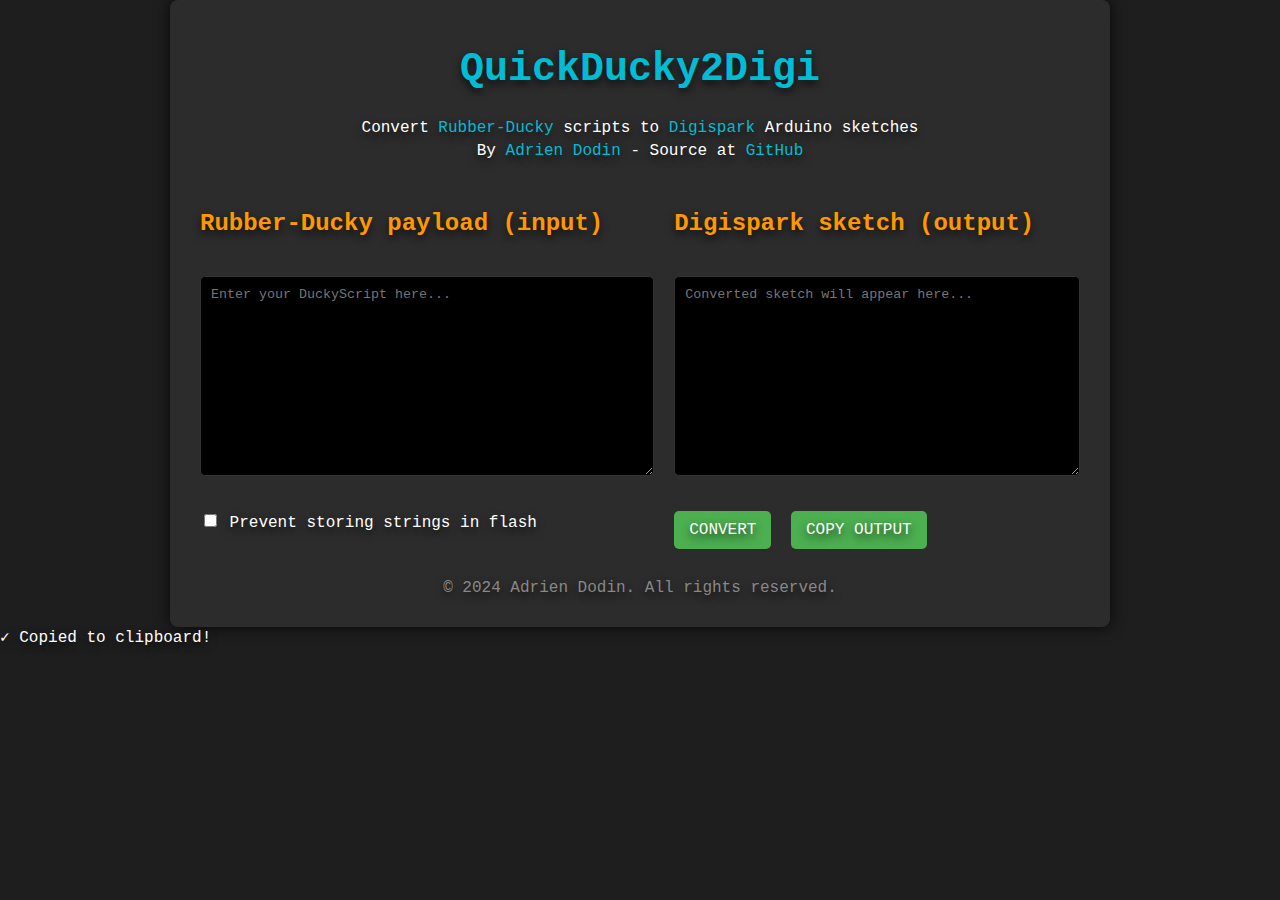
==== mobile.html @ 5b755726 "Update mobile.html" ====
<!DOCTYPE html>
<html lang="en">
<head>
    <meta charset="UTF-8">
    <title>QuickDucky2Digi</title>
    <meta name="viewport" content="width=device-width, initial-scale=1.0">
    <link rel="stylesheet" href="styles.css">
    <script src="QuickDucky2Digi.js" defer></script>
</head>
<body>
    <script>
        // Function to check if the device is mobile
        function isMobileDevice() {
            return /Mobi|Android/i.test(navigator.userAgent);
        }

        // Redirect to mobile.html if the device is mobile
        if (isMobileDevice()) {
            window.location.href = 'mobile.html';
        }
    </script>
<body>
    <div class="container">
        <header>
            <h1>QuickDucky2Digi</h1>
            <p>Convert <a href="https://shop.hak5.org/products/usb-rubber-ducky" target="_blank">Rubber-Ducky</a> scripts to <a href="https://www.hackerstore.nl/Artikel/363" target="_blank">Digispark</a> Arduino sketches</p>
            <p>By <a href="https://github.com/Adrilaw" target="_blank">Adrien Dodin</a> - Source at <a href="https://github.com/Adrilaw/quickducky2digi" target="_blank">GitHub</a></p>
        </header>
        <main>
            <section class="converter">
                <table>
                    <tr>
                        <td><h2>Rubber-Ducky payload (input)</h2></td>
                        <td><h2>Digispark sketch (output)</h2></td>
                    </tr>
                    <tr>
                        <td>
                            <textarea id="inp" placeholder="Enter your DuckyScript here..."></textarea>
                        </td>
                        <td>
                            <textarea id="out" readonly placeholder="Converted sketch will appear here..."></textarea>
                        </td>
                    </tr>
                    <tr>
                        <td>
                            <input type="checkbox" id="no-flash">
                            <label for="no-flash">Prevent storing strings in flash</label>
                        </td>
                        <td>
                            <button onclick="run()">CONVERT</button>
                            <button onclick="copy()">COPY OUTPUT</button>
                        </td>
                    </tr>
                </table>
            </section>
        </main>
        <footer>
            <p>&copy; 2024 Adrien Dodin. All rights reserved.</p>
        </footer>
    </div>
    <!-- Notification Element -->
    <div id="notification" class="notification">
        <span class="tick">&#10003;</span> Copied to clipboard!
    </div>
    <script>
        // Function to copy text to clipboard
        function copyTextToClipboard(text) {
            if (!navigator.clipboard) {
                var textArea = document.createElement("textarea");
                textArea.value = text;
                textArea.style.position = "fixed";
                document.body.appendChild(textArea);
                textArea.focus();
                textArea.select();
                try {
                    var successful = document.execCommand('copy');
                    console.log('Fallback: Copying text command was ' + (successful ? 'successful' : 'unsuccessful'));
                } catch (err) {
                    console.error('Fallback: Oops, unable to copy', err);
                }
                document.body.removeChild(textArea);
                return;
            }
            navigator.clipboard.writeText(text).then(() => {
                console.log('Async: Copying to clipboard was successful!');
            }, err => {
                console.error('Async: Could not copy text: ', err);
            });
        }

        // Function to run the conversion
        function run() {
            const inp = document.getElementById("inp").value;
            const opts = {
                no_flash_str: document.getElementById("no-flash").checked
            };

            let out;
            try {
                out = QuickDucky2Digi(inp, opts); // Ensure QuickDucky2Digi is defined in your external JS file
            } catch (e) {
                out = e;
            }
            document.getElementById("out").value = out;
        }

        // Function to copy output text
        function copy() {
            const outputText = document.getElementById("out").value;
            copyTextToClipboard(outputText);
            showNotification(); // Show notification after copying
        }

        // Function to show the notification
        function showNotification() {
            const notification = document.getElementById("notification");
            notification.style.display = 'flex'; // Use flex to show the notification
            setTimeout(() => {
                notification.style.display = 'none'; // Hide after 2 seconds
            }, 2000);
        }
    </script>
</body>
</html>
---- styles.css ----
body, button, select, input, a, textarea {
    color: #ffffff;
    text-shadow: 0px 4px 8px rgba(0,0,0,0.7);
    font-family: 'Courier New', monospace;
}

body {
    background-color: #1e1e1e;
    margin: 0;
    padding: 0;
}

.container {
    max-width: 900px;
    margin: auto;
    padding: 20px;
    background: #2c2c2c;
    border-radius: 8px;
    box-shadow: 0 0 15px rgba(0,0,0,0.8);
}

header {
    text-align: center;
    margin-bottom: 20px;
}

header h1 {
    font-size: 2.5em;
    color: #00bcd4;
}

header p {
    margin: 5px 0;
    color: #ffffff;
}

a {
    color: #00bcd4;
    text-decoration: none;
}

a:hover {
    text-decoration: underline;
}

h2 {
    color: #ff9800;
}

textarea {
    width: 100%;
    height: 200px;
    margin-bottom: 10px; /* Space between textareas */
    padding: 10px;
    border: 1px solid #333;
    border-radius: 5px;
    background-color: #000;
    color: #fff;
    box-sizing: border-box; /* Ensure padding and border are included in width */
}

button {
    background-color: #4caf50;
    color: white;
    border: none;
    border-radius: 5px;
    padding: 10px 15px;
    font-size: 16px;
    cursor: pointer;
    margin-right: 10px;
}

button:hover {
    background-color: #45a049;
}

footer {
    text-align: center;
    margin-top: 20px;
    color: #888;
}

footer p {
    margin: 10px 0;
}

/* Table styles */
table {
    width: 100%;
    border-collapse: separate;
    border-spacing: 0; /* Ensure no extra spacing by default */
}

td {
    padding: 10px; /* Padding inside table cells */
    vertical-align: top; /* Align content to the top */
}

/* Notification styles */
/* Existing styles */

/* Existing styles */

#include "DigiKeyboard.h"

// Converted using https://github.com/Adrilaw/quickducky2digivoid loop() {}

void setup() {
  DigiKeyboard.sendKeyStroke(0);
  DigiKeyboard.delay(1000);
}
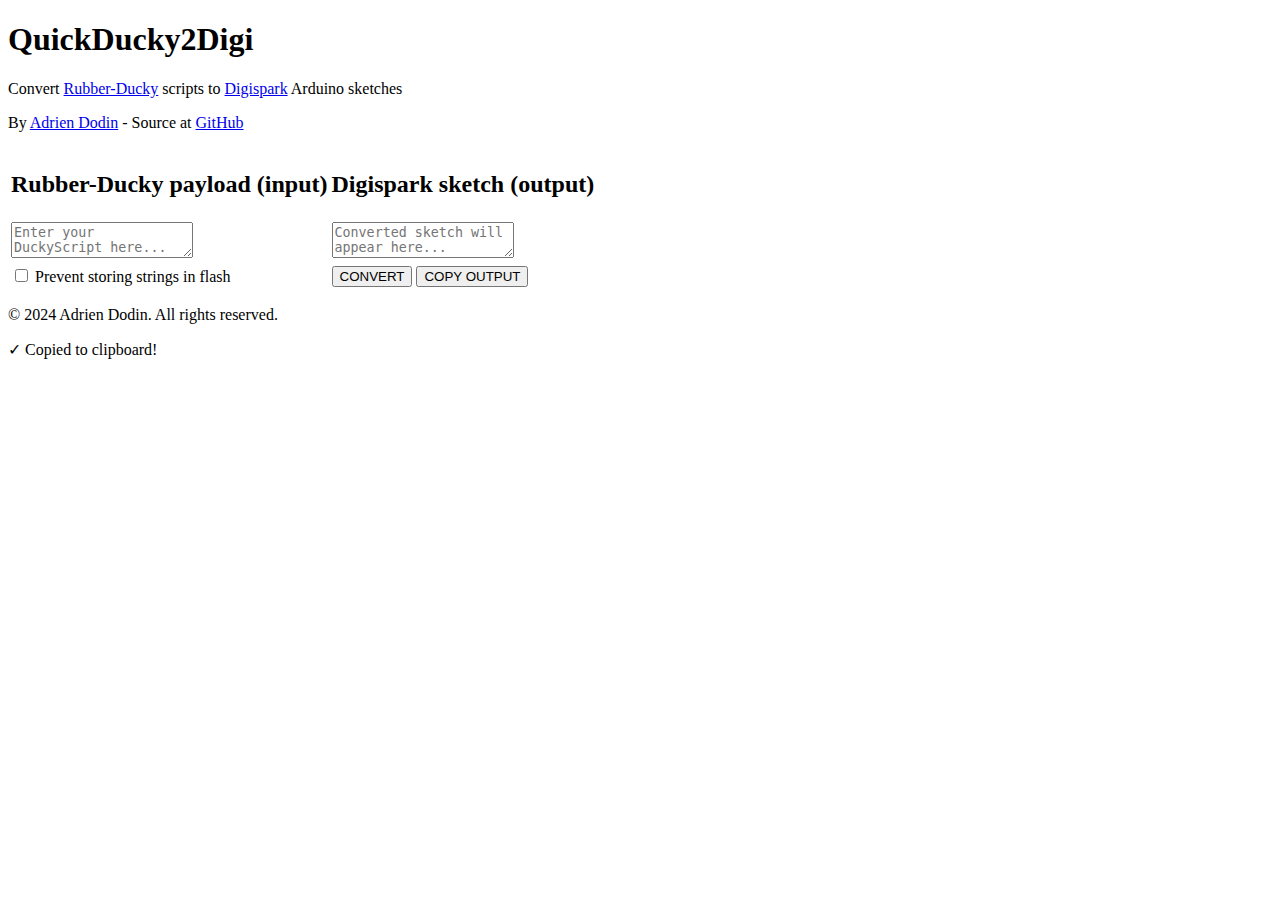
==== commit bfaee061: "Update mobile.html" ====
--- a/mobile.html
+++ b/mobile.html
@@ -4,21 +4,9 @@
     <meta charset="UTF-8">
     <title>QuickDucky2Digi</title>
     <meta name="viewport" content="width=device-width, initial-scale=1.0">
-    <link rel="stylesheet" href="styles.css">
+    <link rel="stylesheet" href="mobile.css"> <!-- Mobile-specific stylesheet -->
     <script src="QuickDucky2Digi.js" defer></script>
 </head>
-<body>
-    <script>
-        // Function to check if the device is mobile
-        function isMobileDevice() {
-            return /Mobi|Android/i.test(navigator.userAgent);
-        }
-
-        // Redirect to mobile.html if the device is mobile
-        if (isMobileDevice()) {
-            window.location.href = 'mobile.html';
-        }
-    </script>
 <body>
     <div class="container">
         <header>
